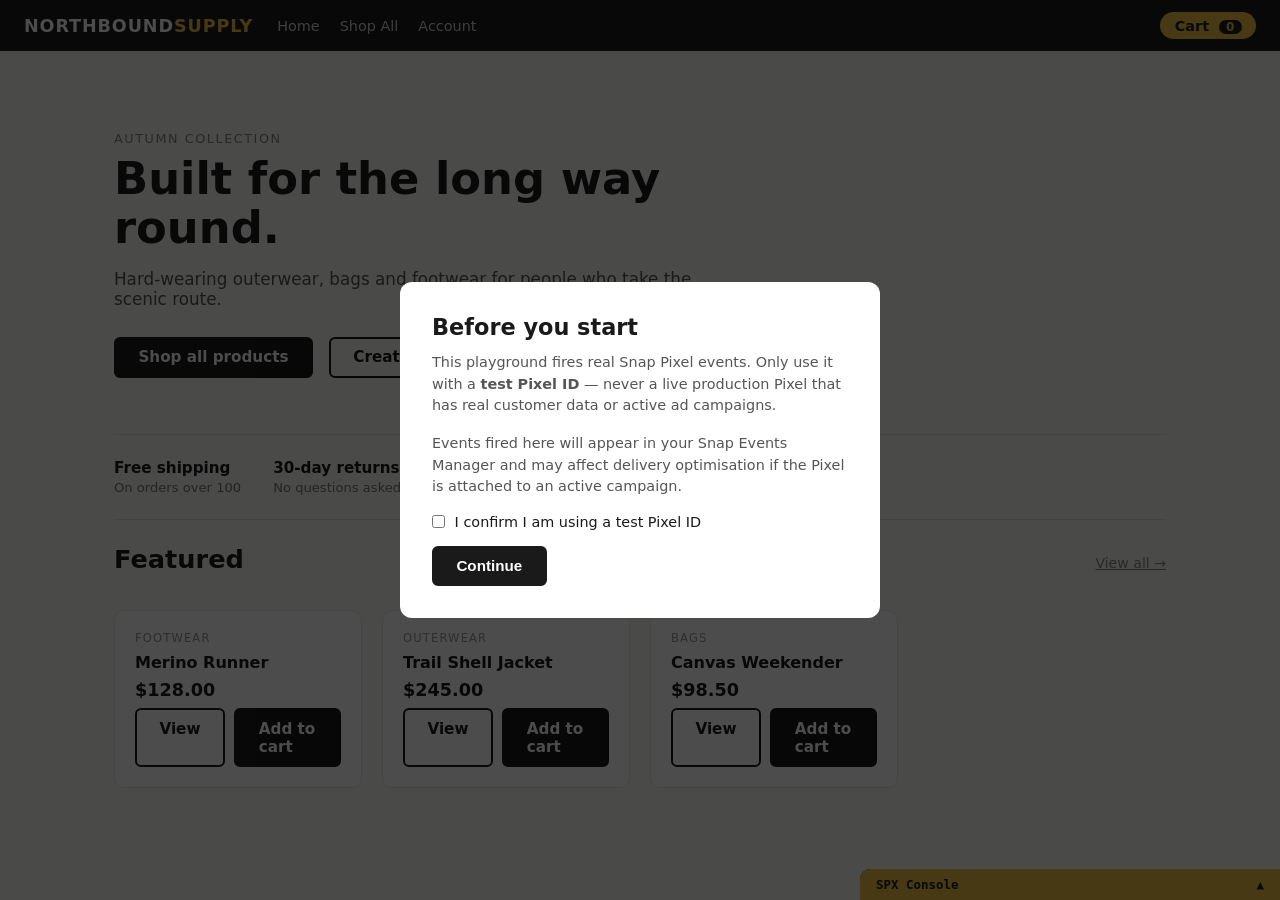
==== index.html @ 4bca9c31 "Initial commit: Snap Pixel Playground static site" ====
<!DOCTYPE html>
<html lang="en" data-page="home">
<head>
  <meta charset="utf-8">
  <meta name="viewport" content="width=device-width, initial-scale=1">
  <title>Northbound Supply — Outerwear, bags &amp; footwear</title>
  <link rel="stylesheet" href="assets/css/store.css">
  <script src="assets/js/store.js"></script>
  <script src="assets/js/pixel.js"></script>
  <script src="assets/js/gtm.js"></script>
  <script src="assets/js/codegen.js"></script>
</head>
<body>
<main class="wrap">
  <section class="hero">
    <p class="eyebrow">Autumn collection</p>
    <h1>Built for the long way round.</h1>
    <p class="hero-sub">Hard-wearing outerwear, bags and footwear for people who take the scenic route.</p>
    <div class="hero-cta">
      <a class="btn primary" href="collection.html">Shop all products</a>
      <a class="btn" href="signup.html">Create an account</a>
    </div>
  </section>
  <section class="usp">
    <div><strong>Free shipping</strong><span>On orders over 100</span></div>
    <div><strong>30-day returns</strong><span>No questions asked</span></div>
    <div><strong>Repairs for life</strong><span>On every jacket</span></div>
  </section>
  <section class="feat">
    <div class="feat-head">
      <h2 class="ph">Featured</h2>
      <a class="feat-all" href="collection.html">View all &rarr;</a>
    </div>
    <div class="grid" id="spx-home-grid"></div>
  </section>
</main>
<script src="assets/js/console.js"></script>
<script src="assets/js/terms.js"></script>
<script src="assets/js/shell.js"></script>
<script src="assets/js/page-home.js"></script>
</body>
</html>
---- assets/css/store.css ----
/* Snap Pixel Playground — storefront and console styling */
*, *::before, *::after { box-sizing: border-box; margin: 0; padding: 0; }
body { font-family: system-ui, sans-serif; background: #f8f8f6; color: #1a1a1a; }
a { color: inherit; text-decoration: none; }

/* Header */
.shop-head { display: flex; align-items: center; gap: 1.5rem; padding: .75rem 1.5rem; background: #1a1a1a; color: #fff; position: sticky; top: 0; z-index: 100; }
.logo { font-weight: 800; letter-spacing: .05em; font-size: 1.1rem; }
.logo span { color: #f0c040; }
.shop-nav { display: flex; gap: 1.25rem; }
.shop-nav a { font-size: .9rem; opacity: .8; transition: opacity .15s; }
.shop-nav a:hover { opacity: 1; }
.who { font-size: .75rem; opacity: .6; margin-left: auto; }
.cart-link { font-size: .9rem; background: #f0c040; color: #1a1a1a; padding: .35rem .9rem; border-radius: 999px; font-weight: 700; }
.cart-badge { background: #1a1a1a; color: #f0c040; border-radius: 999px; padding: 0 .45rem; font-size: .75rem; margin-left: .3rem; }

/* Layout */
.wrap { max-width: 1100px; margin: 0 auto; padding: 2rem 1.5rem; }

/* Buttons */
.btn { display: inline-block; padding: .6rem 1.4rem; border-radius: 6px; font-weight: 600; font-size: .95rem; border: 2px solid #1a1a1a; cursor: pointer; transition: background .15s, color .15s; }
.btn.primary { background: #1a1a1a; color: #fff; }
.btn.primary:hover { background: #333; }
.btn:not(.primary):hover { background: #1a1a1a; color: #fff; }

/* Hero */
.hero { padding: 3rem 0 2rem; max-width: 600px; }
.eyebrow { font-size: .8rem; text-transform: uppercase; letter-spacing: .12em; color: #888; margin-bottom: .5rem; }
.hero h1 { font-size: 2.8rem; font-weight: 800; line-height: 1.1; margin-bottom: 1rem; }
.hero-sub { font-size: 1.05rem; color: #555; margin-bottom: 1.75rem; }
.hero-cta { display: flex; gap: 1rem; flex-wrap: wrap; }

/* USP */
.usp { display: flex; gap: 2rem; flex-wrap: wrap; padding: 1.5rem 0; border-top: 1px solid #e0e0e0; border-bottom: 1px solid #e0e0e0; margin: 1.5rem 0; }
.usp div { display: flex; flex-direction: column; gap: .2rem; }
.usp strong { font-size: .95rem; }
.usp span { font-size: .82rem; color: #777; }

/* Grid */
.grid { display: grid; grid-template-columns: repeat(auto-fill, minmax(220px, 1fr)); gap: 1.25rem; margin-top: 1rem; }
.card { background: #fff; border: 1px solid #e8e8e8; border-radius: 10px; padding: 1.25rem; display: flex; flex-direction: column; gap: .5rem; transition: box-shadow .15s; }
.card:hover { box-shadow: 0 4px 16px rgba(0,0,0,.1); }
.card-cat { font-size: .72rem; text-transform: uppercase; letter-spacing: .1em; color: #999; }
.card-name { font-weight: 700; font-size: 1rem; }
.card-price { font-size: 1.1rem; font-weight: 800; }
.card-actions { margin-top: auto; display: flex; gap: .6rem; }

/* Feat section */
.feat-head { display: flex; align-items: baseline; justify-content: space-between; margin-bottom: .5rem; }
.feat-all { font-size: .88rem; color: #888; text-decoration: underline; }

/* Page heading placeholder */
.ph { font-size: 1.6rem; font-weight: 800; margin-bottom: 1.25rem; }

/* Product detail */
.product-detail { display: grid; grid-template-columns: 1fr 1fr; gap: 2.5rem; }
.product-img { background: #e8e8e8; border-radius: 10px; aspect-ratio: 1; display: flex; align-items: center; justify-content: center; color: #bbb; font-size: 3rem; }
.product-info { display: flex; flex-direction: column; gap: 1rem; }
.product-name { font-size: 2rem; font-weight: 800; }
.product-price { font-size: 1.6rem; font-weight: 700; }

/* Cart */
.cart-table { width: 100%; border-collapse: collapse; margin-bottom: 1.5rem; }
.cart-table th, .cart-table td { text-align: left; padding: .6rem .5rem; border-bottom: 1px solid #e8e8e8; font-size: .95rem; }
.cart-table th { font-weight: 600; color: #666; }
.cart-total { font-size: 1.2rem; font-weight: 700; text-align: right; margin-bottom: 1.5rem; }
.cart-actions { display: flex; gap: 1rem; flex-wrap: wrap; }

/* Forms */
.form-section { max-width: 480px; }
.form-group { display: flex; flex-direction: column; gap: .35rem; margin-bottom: 1rem; }
.form-group label { font-size: .85rem; font-weight: 600; color: #555; }
.form-group input, .form-group select { padding: .55rem .75rem; border: 1.5px solid #ccc; border-radius: 6px; font-size: .95rem; }
.form-group input:focus, .form-group select:focus { outline: none; border-color: #1a1a1a; }

/* Signup */
.signup-tabs { display: flex; gap: .5rem; margin-bottom: 1.5rem; }
.tab-btn { padding: .4rem 1rem; border: 1.5px solid #ccc; border-radius: 6px; background: none; cursor: pointer; font-size: .9rem; }
.tab-btn.active { background: #1a1a1a; color: #fff; border-color: #1a1a1a; }

/* Thank you */
.thankyou-box { max-width: 520px; background: #fff; border: 1px solid #e0e0e0; border-radius: 12px; padding: 2rem; }
.thankyou-box h1 { font-size: 2rem; font-weight: 800; margin-bottom: .5rem; }
.order-items { margin: 1rem 0; font-size: .93rem; }
.order-items li { padding: .3rem 0; border-bottom: 1px solid #f0f0f0; }

/* Console panel */
#spx-console { position: fixed; bottom: 0; right: 0; width: 420px; max-height: 70vh; background: #1a1a1a; color: #e8e8e8; font-family: monospace; font-size: .78rem; border-top-left-radius: 10px; z-index: 9999; display: flex; flex-direction: column; }
#spx-console-toggle { padding: .5rem 1rem; background: #f0c040; color: #1a1a1a; font-weight: 700; cursor: pointer; border-top-left-radius: 10px; display: flex; justify-content: space-between; align-items: center; }
#spx-console-body { overflow-y: auto; flex: 1; }
.spx-tabs { display: flex; border-bottom: 1px solid #333; }
.spx-tab { padding: .4rem .9rem; cursor: pointer; font-size: .75rem; color: #aaa; }
.spx-tab.active { color: #f0c040; border-bottom: 2px solid #f0c040; }
.spx-panel { display: none; padding: .75rem; }
.spx-panel.active { display: block; }
.spx-event-row { padding: .3rem 0; border-bottom: 1px solid #2a2a2a; }
.spx-event-name { color: #f0c040; font-weight: 700; }
.spx-event-params { color: #aaa; font-size: .72rem; white-space: pre-wrap; margin-top: .15rem; }
.spx-network-row { padding: .3rem 0; border-bottom: 1px solid #2a2a2a; }
.spx-network-url { color: #7ec8e3; word-break: break-all; }
.spx-history-row { padding: .2rem 0; border-bottom: 1px solid #2a2a2a; color: #aaa; }

/* Setup form in console */
.spx-setup-form label { display: block; margin-bottom: .2rem; color: #aaa; }
.spx-setup-form input, .spx-setup-form select { width: 100%; padding: .3rem .5rem; background: #2a2a2a; border: 1px solid #444; color: #e8e8e8; border-radius: 4px; font-size: .78rem; margin-bottom: .6rem; }
.spx-setup-form .btn { font-size: .78rem; padding: .3rem .8rem; margin-top: .3rem; }
.spx-badge { display: inline-block; padding: .1rem .45rem; border-radius: 999px; font-size: .68rem; font-weight: 700; margin-left: .3rem; }
.spx-badge.ok { background: #1a4a1a; color: #6fcf6f; }
.spx-badge.warn { background: #4a3a00; color: #f0c040; }
.spx-badge.err { background: #4a1a1a; color: #f06060; }

/* Terms overlay */
#spx-terms-overlay { position: fixed; inset: 0; background: rgba(0,0,0,.7); z-index: 10000; display: flex; align-items: center; justify-content: center; }
.spx-terms-box { background: #fff; border-radius: 12px; padding: 2rem; max-width: 480px; width: 90%; }
.spx-terms-box h2 { font-size: 1.4rem; margin-bottom: .75rem; }
.spx-terms-box p { font-size: .9rem; color: #555; margin-bottom: 1rem; line-height: 1.5; }
.spx-terms-check { display: flex; align-items: center; gap: .6rem; margin-bottom: 1rem; font-size: .9rem; }

@media (max-width: 700px) {
  .product-detail { grid-template-columns: 1fr; }
  #spx-console { width: 100%; border-top-left-radius: 0; }
  .hero h1 { font-size: 1.9rem; }
}
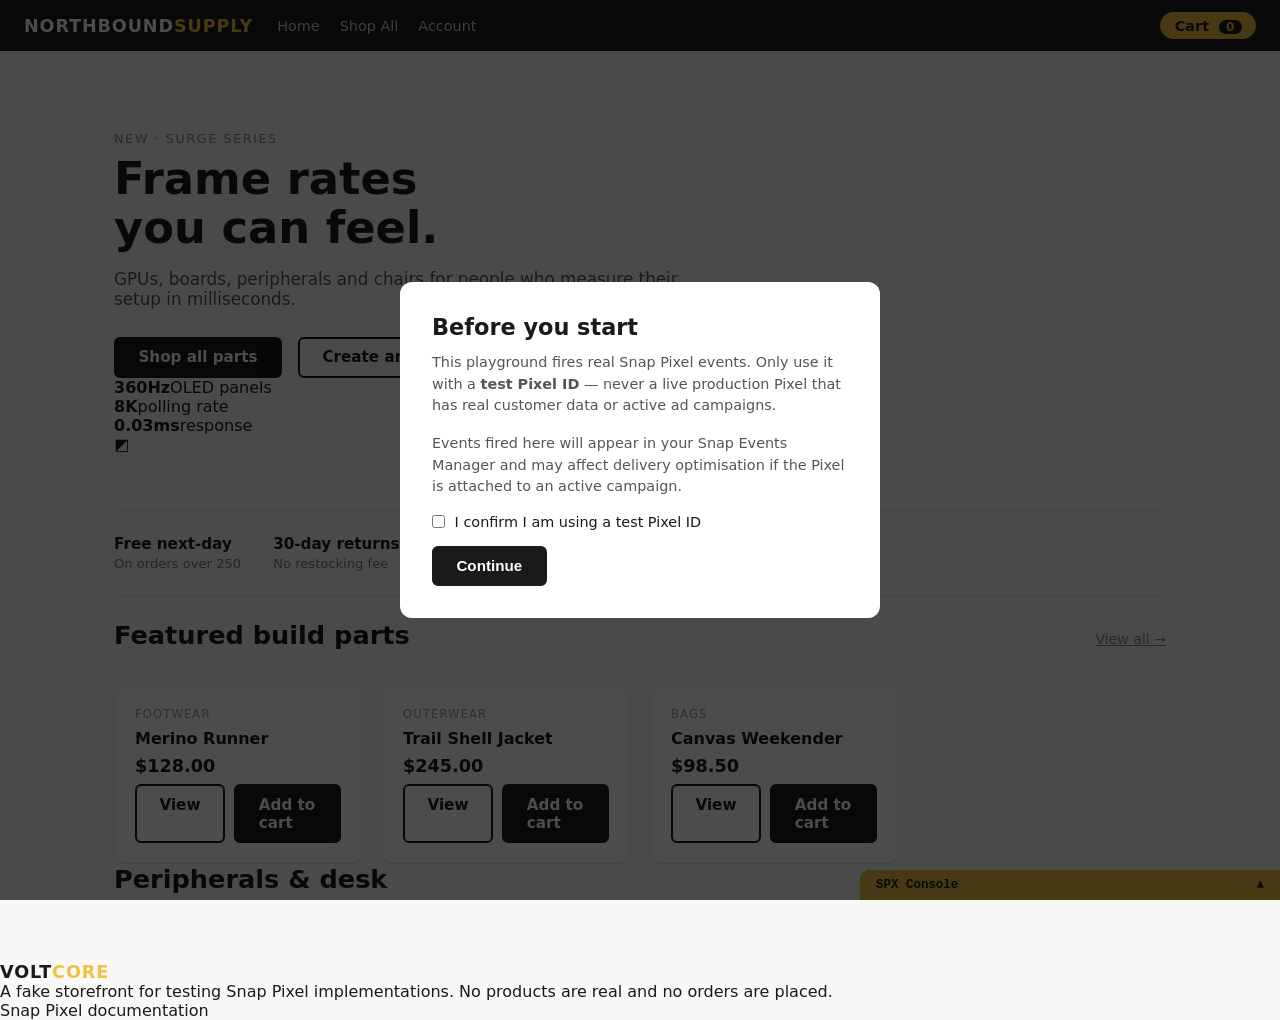
==== commit 8b7c53d2: "Replace stub files with full source from doc; add missing search.html and guides.js" ====
--- a/index.html
+++ b/index.html
@@ -1,42 +1,114 @@
 <!DOCTYPE html>
 <html lang="en" data-page="home">
 <head>
-  <meta charset="utf-8">
-  <meta name="viewport" content="width=device-width, initial-scale=1">
-  <title>Northbound Supply — Outerwear, bags &amp; footwear</title>
-  <link rel="stylesheet" href="assets/css/store.css">
-  <script src="assets/js/store.js"></script>
-  <script src="assets/js/pixel.js"></script>
-  <script src="assets/js/gtm.js"></script>
-  <script src="assets/js/codegen.js"></script>
+<meta charset="utf-8">
+<meta name="viewport" content="width=device-width, initial-scale=1">
+<title>Voltcore — GPUs, peripherals and build parts</title>
+<link rel="stylesheet" href="assets/css/store.css">
+
+<!-- =====================================================================
+     LOAD ORDER MATTERS. Do not reorder these.
+
+     1. store.js    state, routing and the event plan. Builds SPX_BOOT,
+                    which everything below reads.
+     2. pixel.js    debug bus, validator and the five network interceptors.
+                    MUST load before scevent.min.js, or the first PAGE_VIEW
+                    beacon leaves before anything is watching it.
+     3. gtm.js      installs the GTM container when mode is gtm or both.
+                    High in <head> because that is where the real snippet
+                    goes, and tag timing depends on it.
+     4. guides.js   per-event placement rules, shared by console + codegen.
+     5. codegen.js  turns what fired into copy-paste implementation code.
+     6. usercode.js runs YOUR editor code. Loaded here so a beforeFire hook
+                    is registered before the page fires anything.
+     ================================================================== -->
+<script src="assets/js/store.js"></script>
+<script src="assets/js/pixel.js"></script>
+<script src="assets/js/gtm.js"></script>
+<script src="assets/js/guides.js"></script>
+<script src="assets/js/codegen.js"></script>
+<script src="assets/js/usercode.js"></script>
 </head>
 <body>
+
 <main class="wrap">
+
+  <!-- ===================================================================
+       HOME PAGE — fires PAGE_VIEW only.
+
+       PAGE_VIEW belongs on EVERY page, immediately after snaptr('init').
+       If it only fires on the home page your retargeting audiences silently
+       collapse to home-page visitors, which is the most common reason an
+       advertiser reports "my audience stopped growing".
+
+       There is deliberately nothing pixel-related rendered on this page.
+       A real storefront does not show its own instrumentation, so all the
+       diagnostics live in the console docked bottom-right.
+       ================================================================ -->
+
   <section class="hero">
-    <p class="eyebrow">Autumn collection</p>
-    <h1>Built for the long way round.</h1>
-    <p class="hero-sub">Hard-wearing outerwear, bags and footwear for people who take the scenic route.</p>
-    <div class="hero-cta">
-      <a class="btn primary" href="collection.html">Shop all products</a>
-      <a class="btn" href="signup.html">Create an account</a>
+    <div class="hero-t">
+      <p class="eyebrow">New · Surge series</p>
+      <h1>Frame rates<br>you can feel.</h1>
+      <p class="hero-sub">GPUs, boards, peripherals and chairs for people who
+         measure their setup in milliseconds.</p>
+      <div class="hero-cta">
+        <a class="btn primary" href="collection.html">Shop all parts</a>
+        <a class="btn ghost" href="signup.html">Create an account</a>
+      </div>
+      <div class="hero-stats">
+        <div><strong>360Hz</strong><span>OLED panels</span></div>
+        <div><strong>8K</strong><span>polling rate</span></div>
+        <div><strong>0.03ms</strong><span>response</span></div>
+      </div>
     </div>
+    <div class="hero-art"><span>◩</span></div>
   </section>
+
   <section class="usp">
-    <div><strong>Free shipping</strong><span>On orders over 100</span></div>
-    <div><strong>30-day returns</strong><span>No questions asked</span></div>
-    <div><strong>Repairs for life</strong><span>On every jacket</span></div>
+    <div><strong>Free next-day</strong><span>On orders over 250</span></div>
+    <div><strong>30-day returns</strong><span>No restocking fee</span></div>
+    <div><strong>3-year warranty</strong><span>On every component</span></div>
+    <div><strong>Build support</strong><span>Free compatibility check</span></div>
   </section>
+
   <section class="feat">
     <div class="feat-head">
-      <h2 class="ph">Featured</h2>
+      <h2 class="ph">Featured build parts</h2>
       <a class="feat-all" href="collection.html">View all &rarr;</a>
     </div>
+    <!-- Clicking any card is a real navigation to product.html, which is what
+         makes the Snap Pixel Helper count events per page instead of batching
+         them all into one document lifetime. -->
     <div class="grid" id="spx-home-grid"></div>
   </section>
+
+  <section class="feat">
+    <div class="feat-head">
+      <h2 class="ph">Peripherals &amp; desk</h2>
+      <a class="feat-all" href="collection.html">View all &rarr;</a>
+    </div>
+    <div class="grid" id="spx-deal-grid"></div>
+  </section>
+
 </main>
+
+<footer class="shop-foot">
+  <div class="foot-in">
+    <span class="logo">VOLT<span>CORE</span></span>
+    <p>A fake storefront for testing Snap Pixel implementations. No products are real and no orders are placed.</p>
+    <p class="foot-links">
+      <a href="https://businesshelp.snapchat.com/s/article/pixel-website-install" target="_blank" rel="noopener">Snap Pixel documentation</a>
+    </p>
+  </div>
+</footer>
+
+<!-- console.js and terms.js only define markup + behaviour; shell.js mounts
+     them and releases the event plan once the terms gate is acknowledged.
+     The page module runs last, so the DOM it needs already exists. -->
 <script src="assets/js/console.js"></script>
 <script src="assets/js/terms.js"></script>
 <script src="assets/js/shell.js"></script>
 <script src="assets/js/page-home.js"></script>
 </body>
-</html>
+</html>
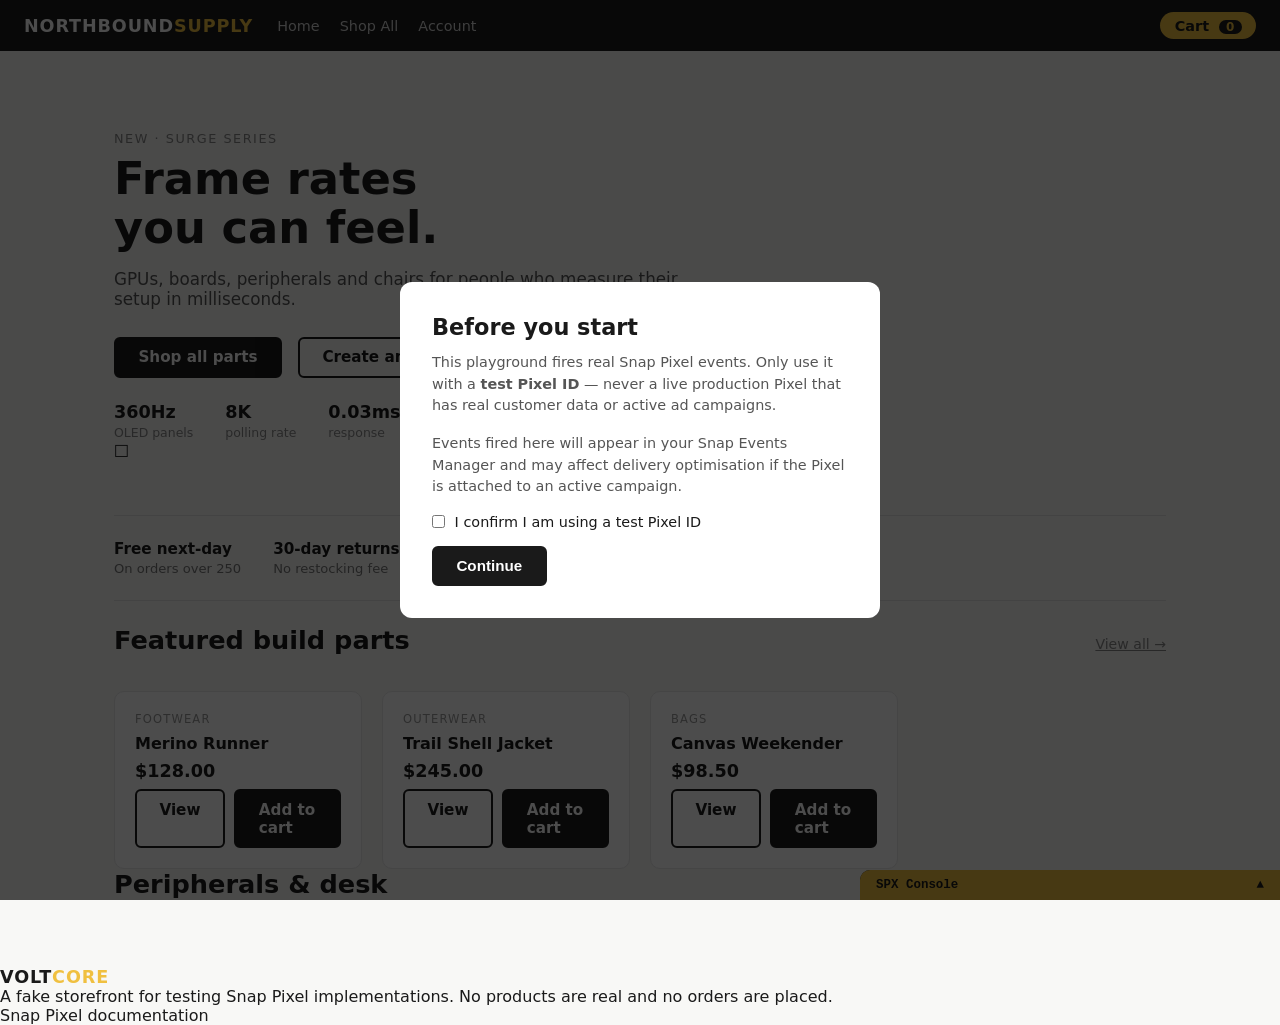
==== commit 895fdde1: "feat: add live Setup console for Snap Pixel ID, GTM container, and all config - setup.js: new module" ====
--- a/index.html
+++ b/index.html
@@ -5,23 +5,6 @@
 <meta name="viewport" content="width=device-width, initial-scale=1">
 <title>Voltcore — GPUs, peripherals and build parts</title>
 <link rel="stylesheet" href="assets/css/store.css">
-
-<!-- =====================================================================
-     LOAD ORDER MATTERS. Do not reorder these.
-
-     1. store.js    state, routing and the event plan. Builds SPX_BOOT,
-                    which everything below reads.
-     2. pixel.js    debug bus, validator and the five network interceptors.
-                    MUST load before scevent.min.js, or the first PAGE_VIEW
-                    beacon leaves before anything is watching it.
-     3. gtm.js      installs the GTM container when mode is gtm or both.
-                    High in <head> because that is where the real snippet
-                    goes, and tag timing depends on it.
-     4. guides.js   per-event placement rules, shared by console + codegen.
-     5. codegen.js  turns what fired into copy-paste implementation code.
-     6. usercode.js runs YOUR editor code. Loaded here so a beforeFire hook
-                    is registered before the page fires anything.
-     ================================================================== -->
 <script src="assets/js/store.js"></script>
 <script src="assets/js/pixel.js"></script>
 <script src="assets/js/gtm.js"></script>
@@ -32,19 +15,6 @@
 <body>
 
 <main class="wrap">
-
-  <!-- ===================================================================
-       HOME PAGE — fires PAGE_VIEW only.
-
-       PAGE_VIEW belongs on EVERY page, immediately after snaptr('init').
-       If it only fires on the home page your retargeting audiences silently
-       collapse to home-page visitors, which is the most common reason an
-       advertiser reports "my audience stopped growing".
-
-       There is deliberately nothing pixel-related rendered on this page.
-       A real storefront does not show its own instrumentation, so all the
-       diagnostics live in the console docked bottom-right.
-       ================================================================ -->
 
   <section class="hero">
     <div class="hero-t">
@@ -62,7 +32,7 @@
         <div><strong>0.03ms</strong><span>response</span></div>
       </div>
     </div>
-    <div class="hero-art"><span>◩</span></div>
+    <div class="hero-art"><span>&#9633;</span></div>
   </section>
 
   <section class="usp">
@@ -77,9 +47,6 @@
       <h2 class="ph">Featured build parts</h2>
       <a class="feat-all" href="collection.html">View all &rarr;</a>
     </div>
-    <!-- Clicking any card is a real navigation to product.html, which is what
-         makes the Snap Pixel Helper count events per page instead of batching
-         them all into one document lifetime. -->
     <div class="grid" id="spx-home-grid"></div>
   </section>
 
@@ -103,12 +70,10 @@
   </div>
 </footer>
 
-<!-- console.js and terms.js only define markup + behaviour; shell.js mounts
-     them and releases the event plan once the terms gate is acknowledged.
-     The page module runs last, so the DOM it needs already exists. -->
 <script src="assets/js/console.js"></script>
+<script src="assets/js/setup.js"></script>
 <script src="assets/js/terms.js"></script>
 <script src="assets/js/shell.js"></script>
 <script src="assets/js/page-home.js"></script>
 </body>
-</html>+</html>
--- a/assets/css/store.css
+++ b/assets/css/store.css
@@ -29,6 +29,12 @@
 .hero h1 { font-size: 2.8rem; font-weight: 800; line-height: 1.1; margin-bottom: 1rem; }
 .hero-sub { font-size: 1.05rem; color: #555; margin-bottom: 1.75rem; }
 .hero-cta { display: flex; gap: 1rem; flex-wrap: wrap; }
+
+/* Hero stats */
+.hero-stats { display:flex; gap:2rem; margin-top:1.5rem; flex-wrap:wrap; }
+.hero-stats div { display:flex; flex-direction:column; gap:.2rem; }
+.hero-stats strong { font-size:1.1rem; font-weight:800; }
+.hero-stats span { font-size:.78rem; color:#888; }
 
 /* USP */
 .usp { display: flex; gap: 2rem; flex-wrap: wrap; padding: 1.5rem 0; border-top: 1px solid #e0e0e0; border-bottom: 1px solid #e0e0e0; margin: 1.5rem 0; }
@@ -100,14 +106,122 @@
 .spx-network-url { color: #7ec8e3; word-break: break-all; }
 .spx-history-row { padding: .2rem 0; border-bottom: 1px solid #2a2a2a; color: #aaa; }
 
-/* Setup form in console */
-.spx-setup-form label { display: block; margin-bottom: .2rem; color: #aaa; }
-.spx-setup-form input, .spx-setup-form select { width: 100%; padding: .3rem .5rem; background: #2a2a2a; border: 1px solid #444; color: #e8e8e8; border-radius: 4px; font-size: .78rem; margin-bottom: .6rem; }
-.spx-setup-form .btn { font-size: .78rem; padding: .3rem .8rem; margin-top: .3rem; }
+/* ── Setup tab ─────────────────────────────────────────────────────── */
+.spx-setup-wrap { padding-bottom: .5rem; }
+
+.spx-setup-section-head {
+  display: flex; align-items: baseline; justify-content: space-between;
+  padding: .55rem .75rem .3rem;
+  border-bottom: 1px solid #2a2a2a;
+  margin-bottom: .4rem;
+}
+.spx-setup-section-head strong { color: #f0c040; font-size: .75rem; text-transform: uppercase; letter-spacing: .06em; }
+.spx-setup-section-sub { color: #555; font-size: .68rem; }
+
+.spx-setup-row {
+  padding: .2rem .75rem .4rem;
+}
+.spx-setup-row label {
+  display: block;
+  color: #aaa;
+  font-size: .72rem;
+  margin-bottom: .2rem;
+}
+.spx-setup-row input[type="text"],
+.spx-setup-row select {
+  width: 100%;
+  padding: .3rem .5rem;
+  background: #2a2a2a;
+  border: 1px solid #444;
+  color: #e8e8e8;
+  border-radius: 4px;
+  font-size: .78rem;
+  font-family: monospace;
+}
+.spx-setup-row input[type="text"]:focus,
+.spx-setup-row select:focus {
+  outline: none;
+  border-color: #f0c040;
+}
+
+.spx-setup-check {
+  display: flex;
+  align-items: center;
+  gap: .4rem;
+  padding: .2rem .75rem;
+  color: #aaa;
+  font-size: .72rem;
+  cursor: pointer;
+}
+.spx-setup-check input[type="checkbox"] {
+  accent-color: #f0c040;
+  width: 13px; height: 13px;
+  cursor: pointer;
+}
+
+.spx-setup-actions {
+  display: flex;
+  align-items: center;
+  gap: .75rem;
+  padding: .6rem .75rem .2rem;
+}
+.spx-setup-actions .btn { font-size: .75rem; padding: .3rem .9rem; border-radius: 4px; }
+.spx-setup-reset-btn {
+  background: none;
+  border: none;
+  color: #f06060;
+  font-size: .72rem;
+  cursor: pointer;
+  font-family: monospace;
+  text-decoration: underline;
+  padding: 0;
+}
+.spx-setup-reset-btn:hover { color: #ff8080; }
+
+.spx-setup-status {
+  min-height: 1.2rem;
+  padding: .15rem .75rem .35rem;
+  font-size: .72rem;
+}
+
+/* Generated snippet */
+.spx-snippet-wrap {
+  position: relative;
+  margin: 0 .75rem .5rem;
+}
+.spx-snippet {
+  background: #111;
+  border: 1px solid #333;
+  border-radius: 4px;
+  padding: .5rem .75rem;
+  font-size: .68rem;
+  line-height: 1.55;
+  white-space: pre;
+  overflow-x: auto;
+  color: #7ec8e3;
+  max-height: 180px;
+  overflow-y: auto;
+}
+.spx-snippet-copy {
+  position: absolute;
+  top: .35rem; right: .35rem;
+  background: #2a2a2a;
+  border: 1px solid #444;
+  color: #aaa;
+  font-size: .68rem;
+  padding: .15rem .5rem;
+  border-radius: 3px;
+  cursor: pointer;
+  font-family: monospace;
+  z-index: 1;
+}
+.spx-snippet-copy:hover { color: #f0c040; border-color: #f0c040; }
+
+/* ── Shared badges ─────────────────────────────────────────────────── */
 .spx-badge { display: inline-block; padding: .1rem .45rem; border-radius: 999px; font-size: .68rem; font-weight: 700; margin-left: .3rem; }
-.spx-badge.ok { background: #1a4a1a; color: #6fcf6f; }
+.spx-badge.ok   { background: #1a4a1a; color: #6fcf6f; }
 .spx-badge.warn { background: #4a3a00; color: #f0c040; }
-.spx-badge.err { background: #4a1a1a; color: #f06060; }
+.spx-badge.err  { background: #4a1a1a; color: #f06060; }
 
 /* Terms overlay */
 #spx-terms-overlay { position: fixed; inset: 0; background: rgba(0,0,0,.7); z-index: 10000; display: flex; align-items: center; justify-content: center; }
